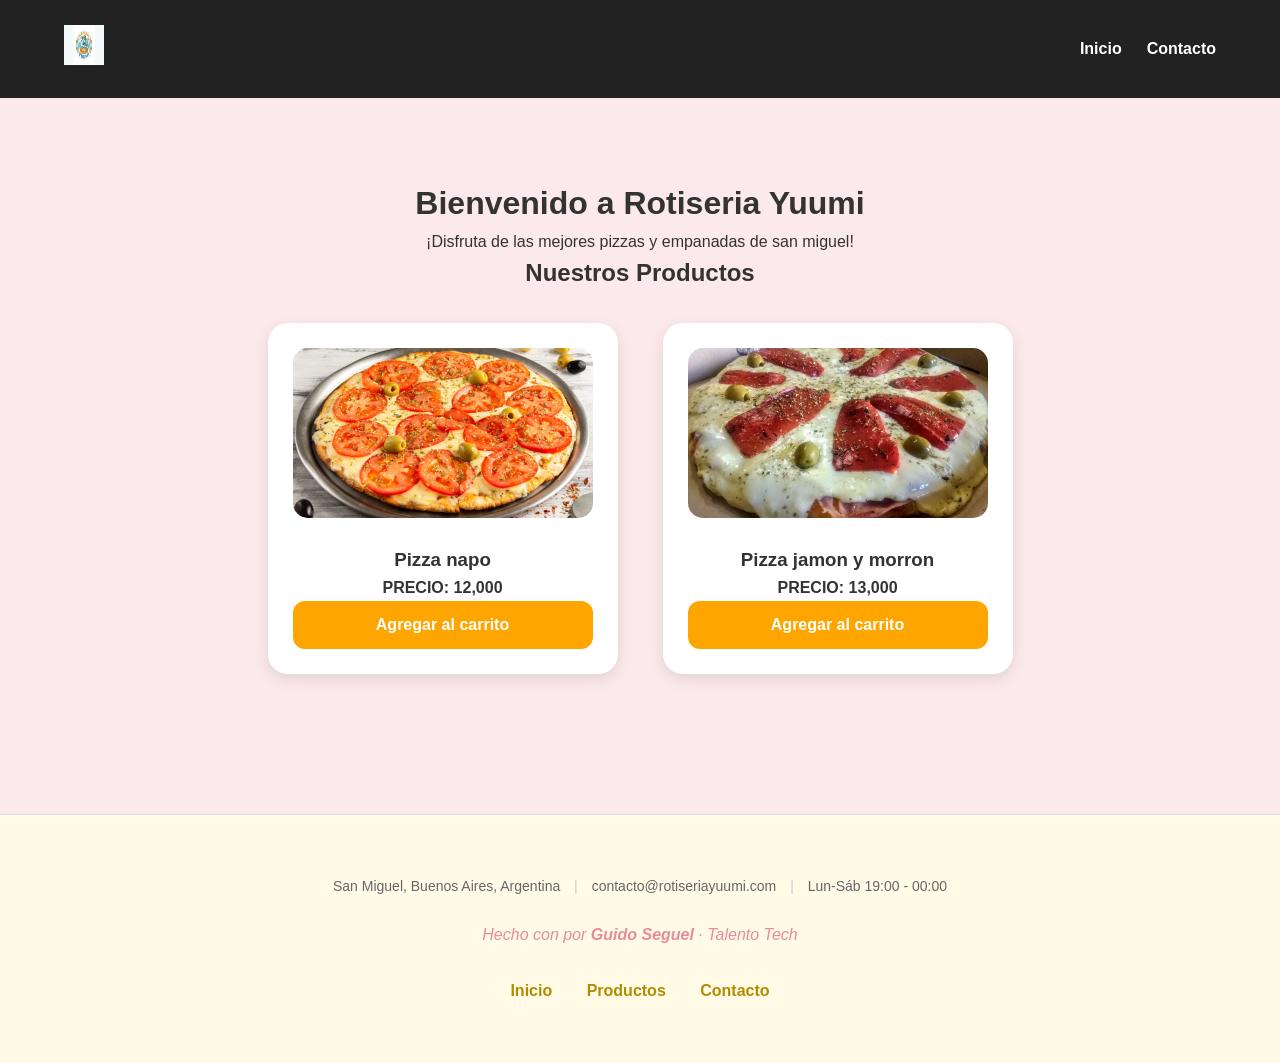
==== index.html @ 412b06ae "proyecto talentotech" ====
<!doctype html>
<html lang="es">
  <head>
    <meta charset="UTF-8" />
    <meta name="viewport" content="width=device-width, initial-scale=1.0" />
    <title>rotiseria yuumi</title>
    <link rel="stylesheet" href="./css/styles.css" />
  </head>
  <body>
    <header>
      <div class="div-logo">
        <a href="./index.html" class="logo">
          <img src="./img/logo-yuumi.png" width="40" height="40" />
        </a>
      </div>
      <nav class="nav-header">
        <ul>
          <li><a href="./index.html">Inicio</a></li>
          <li><a href="./pages/contacto.html">Contacto</a></li>
        </ul>
      </nav>
    </header>

    <main>
      <h1>Bienvenido a Rotiseria Yuumi</h1>
      <p class="parrafo">
        ¡Disfruta de las mejores pizzas y empanadas de san miguel!
      </p>

      <section>
        <h2 class="titulo-productos">Nuestros Productos</h2>

        <div class="contenedor-tarjetas">
          <article class="card text-secondary">
            <img src="./img/pizza-napo.jpg" alt="pizza napolitana" />
            <h3>Pizza napo</h3>
            <p><strong>PRECIO: 12,000</strong></p>
            <button class="btn bg-secondary text-dark">
              Agregar al carrito
            </button>
          </article>

          <article class="card text-secondary">
            <img
              src="./img/pizza-jamon-morron.jpg"
              alt="pizza jamon y morron"
            />
            <h3>Pizza jamon y morron</h3>

            <p><strong>PRECIO: 13,000</strong></p>
            <button class="btn bg-secondary text-dark">
              Agregar al carrito
            </button>
          </article>
        </div>
      </section>
    </main>

    <footer>
      <div class="footer-top">
        <span> San Miguel, Buenos Aires, Argentina</span>
        <span class="separador">|</span>
        <span> contacto@rotiseriayuumi.com</span>
        <span class="separador">|</span>
        <span> Lun-Sáb 19:00 - 00:00</span>
      </div>

      <div class="footer-credits">
        <p>Hecho con por <strong>Guido Seguel</strong> · Talento Tech</p>
      </div>

      <nav class="footer-nav">
        <a href="../index.html">Inicio</a>
        <a href="../index.html">Productos</a>
        <a href="./pages/contacto.html">Contacto</a>
      </nav>
    </footer>
  </body>
</html>
---- css/styles.css ----
/* Configuracion basica y reseteo de espacios */
html,
body,
h1,
h2,
h3,
p,
ul,
li,
section,
div,
header,
footer,
main,
nav,
article {
  margin: 0;
  padding: 0;
}

body {
  font-family: Arial, Helvetica, sans-serif;
  background-color: #fbe9eb;
  color: #333;
  display: flex;
  flex-direction: column;
  min-height: 100vh;
  line-height: 1.6;
}

/* Contenido principal con espacio a los costados */
main {
  flex: 1;
  padding: 80px 10%;
  text-align: center;
}

/* Barra de navegacion */
header {
  background-color: #222;
  padding: 25px 5%;
  display: flex;
  justify-content: space-between;
  align-items: center;
}

header ul {
  display: flex;
  list-style: none;
}

header li {
  margin-left: 25px;
}

header a {
  color: white;
  text-decoration: none;
  font-weight: bold;
}

header a:hover {
  color: orange;
}

/* Seccion de productos y tarjetas */
.contenedor-tarjetas {
  display: flex;
  flex-wrap: wrap;
  justify-content: center;
  gap: 45px;
  margin-top: 30px;
}

.card {
  background-color: white;
  width: 300px;
  padding: 25px;
  border-radius: 20px;
  box-shadow: 0 5px 15px rgba(0, 0, 0, 0.1);
  transition: 0.3s;
}

.card:hover {
  transform: scale(1.05);
}

.card img {
  width: 100%;
  height: 170px;
  border-radius: 15px;
  object-fit: cover;
  margin-bottom: 20px;
}

/* Estilos para el formulario de contacto */
.seccion-contacto {
  max-width: 550px;
  margin: 0 auto;
  background-color: #fffbe6;
  padding: 50px;
  border-radius: 30px;
  border: 1px solid orange;
  text-align: left;
}

.grupo-input {
  margin-bottom: 25px;
}

.grupo-input label {
  display: block;
  margin-bottom: 10px;
  font-weight: bold;
}

.grupo-input input,
.grupo-input textarea {
  width: 100%;
  padding: 15px;
  border-radius: 10px;
  border: 1px solid #ccc;
}

/* Botones generales */
.btn {
  padding: 15px;
  cursor: pointer;
  font-weight: bold;
  border-radius: 12px;
  border: none;
  width: 100%;
  font-size: 16px;
}

.bg-secondary {
  background-color: orange;
}

.text-dark {
  color: white;
}

/* Estilos del pie de pagina */
footer {
  background-color: #fffbe6;
  padding: 60px 20px;
  text-align: center;
  border-top: 1px solid #ddd;
  margin-top: 60px;
}

.footer-info,
.footer-top {
  margin-bottom: 25px;
  color: #666;
  font-size: 14px;
}

.barra,
.separador {
  padding: 0 10px;
  color: #ccc;
}

.footer-creditos,
.footer-credits {
  margin-bottom: 30px;
  color: #e98a9d;
  font-style: italic;
}

.nombre-autor {
  color: #333;
  font-weight: bold;
  font-style: normal;
}

/* Estilos de los links del footer para sacar el azul y el subrayado */
footer a {
  color: #b38b00;
  text-decoration: none;
  font-weight: bold;
  margin: 0 15px;
  display: inline-block;
}

footer a:hover {
  color: #333;
  text-decoration: underline;
}

/* Diseño para pantallas pequeñas */
@media (max-width: 600px) {
  main {
    padding: 40px 5%;
  }
  footer a {
    display: block;
    margin-bottom: 15px;
  }
  header {
    flex-direction: column;
    gap: 15px;
  }
}
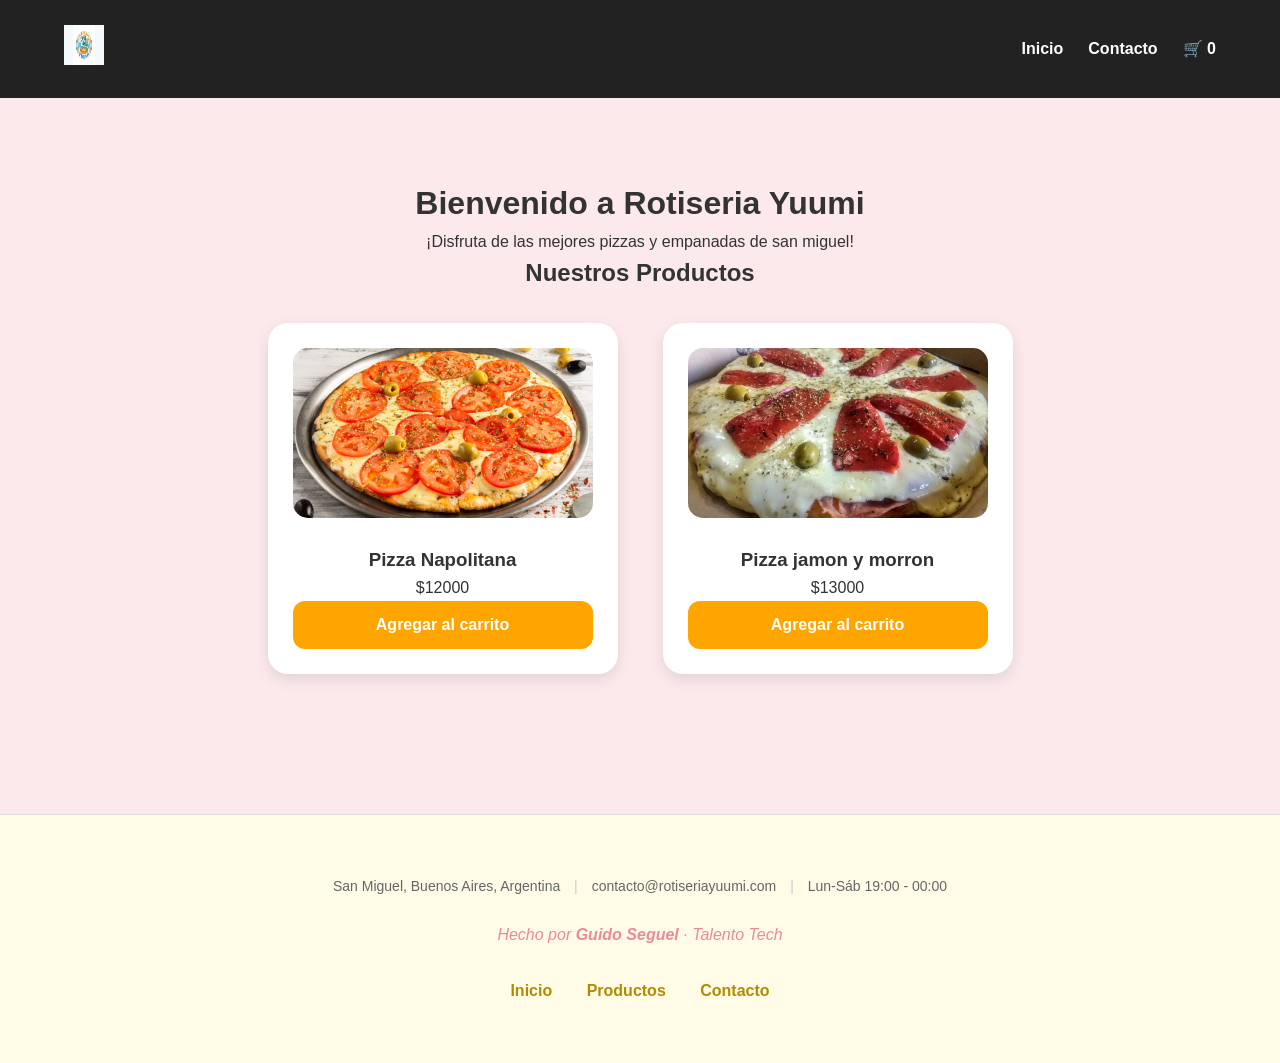
==== commit 385f6e4c: "Proyecto finalizado Talento Tech" ====
--- a/index.html
+++ b/index.html
@@ -3,20 +3,30 @@
   <head>
     <meta charset="UTF-8" />
     <meta name="viewport" content="width=device-width, initial-scale=1.0" />
-    <title>rotiseria yuumi</title>
+    <title>Rotiseria Yuumi</title>
     <link rel="stylesheet" href="./css/styles.css" />
   </head>
   <body>
     <header>
       <div class="div-logo">
         <a href="./index.html" class="logo">
-          <img src="./img/logo-yuumi.png" width="40" height="40" />
+          <img
+            src="./img/logo-yuumi.png"
+            width="40"
+            height="40"
+            alt="Logo Pizzeria"
+          />
         </a>
       </div>
       <nav class="nav-header">
         <ul>
           <li><a href="./index.html">Inicio</a></li>
           <li><a href="./pages/contacto.html">Contacto</a></li>
+          <li>
+            <a href="./pages/carrito.html" class="carrito-icono"
+              >🛒 <span id="contador-carrito">0</span></a
+            >
+          </li>
         </ul>
       </nav>
     </header>
@@ -30,29 +40,7 @@
       <section>
         <h2 class="titulo-productos">Nuestros Productos</h2>
 
-        <div class="contenedor-tarjetas">
-          <article class="card text-secondary">
-            <img src="./img/pizza-napo.jpg" alt="pizza napolitana" />
-            <h3>Pizza napo</h3>
-            <p><strong>PRECIO: 12,000</strong></p>
-            <button class="btn bg-secondary text-dark">
-              Agregar al carrito
-            </button>
-          </article>
-
-          <article class="card text-secondary">
-            <img
-              src="./img/pizza-jamon-morron.jpg"
-              alt="pizza jamon y morron"
-            />
-            <h3>Pizza jamon y morron</h3>
-
-            <p><strong>PRECIO: 13,000</strong></p>
-            <button class="btn bg-secondary text-dark">
-              Agregar al carrito
-            </button>
-          </article>
-        </div>
+        <div class="contenedor-tarjetas" id="contenedor-pizzas"></div>
       </section>
     </main>
 
@@ -66,14 +54,20 @@
       </div>
 
       <div class="footer-credits">
-        <p>Hecho con por <strong>Guido Seguel</strong> · Talento Tech</p>
+        <p>Hecho por <strong>Guido Seguel</strong> · Talento Tech</p>
       </div>
 
       <nav class="footer-nav">
-        <a href="../index.html">Inicio</a>
-        <a href="../index.html">Productos</a>
+        <a href="./index.html">Inicio</a>
+        <a href="./index.html">Productos</a>
         <a href="./pages/contacto.html">Contacto</a>
       </nav>
     </footer>
+
+  <script src="./js/storage.js"></script>
+    <script src="./js/ui.js"></script>
+    <script src="./js/funcionesCarrito.js"></script>
+    <script src="./js/index.js"></script>
   </body>
 </html>
+</html>
--- a/css/styles.css
+++ b/css/styles.css
@@ -204,3 +204,77 @@
     gap: 15px;
   }
 }
+
+/* =========================================
+   ESTILOS DEL CARRITO DE COMPRAS
+   ========================================= */
+
+.carrito-container {
+  max-width: 600px;
+  margin: 50px auto;
+  background-color: #ffffff;
+  border-radius: 15px;
+  padding: 30px;
+  box-shadow: 0 8px 20px rgba(0, 0, 0, 0.1);
+}
+
+.carrito-container h2 {
+  text-align: center;
+  color: #333;
+  margin-bottom: 25px;
+  font-weight: 700;
+}
+
+.carrito-items {
+  margin-bottom: 25px;
+}
+
+.item-carrito-lista {
+  display: flex;
+  justify-content: space-between;
+  align-items: center;
+  padding: 15px 0;
+  border-bottom: 1px solid #eaeaea;
+  font-size: 1.1rem;
+  color: #444;
+}
+
+.item-carrito-lista strong {
+  color: #f7a000;
+  font-size: 1.2rem;
+}
+
+.carrito-total {
+  text-align: right;
+  font-size: 1.5rem;
+  font-weight: bold;
+  color: #222;
+  padding-top: 15px;
+  border-top: 2px solid #333;
+}
+
+.btn-finalizar {
+  display: block;
+  width: 100%;
+  padding: 15px;
+  margin-top: 30px;
+  background-color: #f7a000;
+  color: #fff;
+  border: none;
+  border-radius: 8px;
+  font-size: 1.2rem;
+  font-weight: bold;
+  text-transform: uppercase;
+  cursor: pointer;
+  transition:
+    background-color 0.3s ease,
+    transform 0.1s ease;
+}
+
+.btn-finalizar:hover {
+  background-color: #e69500;
+}
+
+.btn-finalizar:active {
+  transform: scale(0.98);
+}
